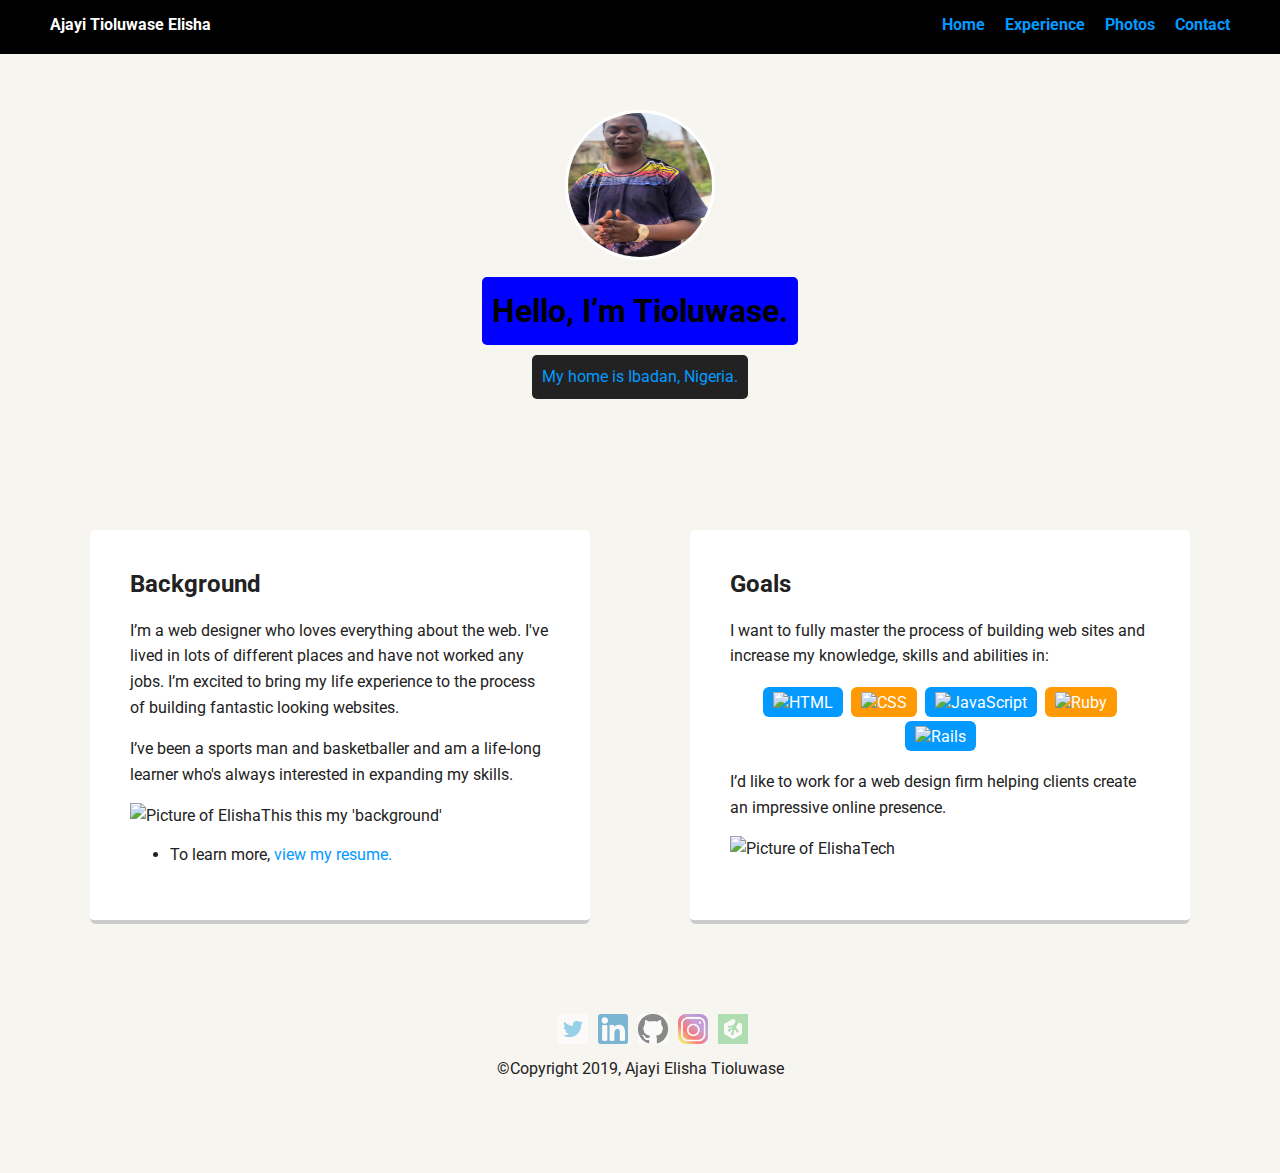
==== index.html @ 3af08009 "First Commit" ====
<!doctype html>
<html lang="en">
<head>
  <meta charset="utf-8">
  <title>Ajayi Tioluwase Elisha's  Profile</title>
  <meta name="viewport" content="width=device-width, initial-scale=1.0">
  <link rel="stylesheet" href="styles.css">
  <link href="https://fonts.googleapis.com/css?family=Muli%7CRoboto:400,300,500,700,900" rel="stylesheet"></head>
  <body>

    <div class="main-nav">
        <ul class="nav">
          <li class="name">Ajayi Tioluwase Elisha</li>
          <li><a href="#top">Home</a></li>
          <li><a href="experience.html">Experience</a></li>
          <li><a href="photos.html">Photos</a></li>
          <li><a href="contact.html">Contact</a></li>
        </ul>
    </div>

    <header>
      <img src="images/Tolu.jpg" alt="Picture of Elisha" class="profile-image">
      <h1 class="tag name">Hello, I’m Tioluwase.</h1>
      <p class="tag location">
        <a href="https://www.google.com/maps/place/Honeycomb+Unique+College/@7.4949901,3.923195,784m/data=!3m1!1e3!4m5!3m4!1s0x1039ede83f87b75d:0xafd384ef16167c7e!8m2!3d7.4949848!4d3.9253837">
        My home is Ibadan, Nigeria.</a></p>
      
     
    </header>

    <main class="flex">
      <div class="card">
        <h2>Background</h2>
        <p>I’m a web designer who loves everything about the web. I've lived in lots of different places and have not worked any jobs. I’m excited to bring my life experience to the process of building fantastic looking websites.</p>
        <p>I’ve been a sports man and basketballer and am a life-long learner who's always interested in expanding my skills.</p>
        <p><img src="http://placeimg.com/400/400/nature" alt="Picture of Elisha" class="profile-image">This this my 'background'</a></p> 
        <ul>
          <li>To learn more, <a href="resume.html">view my resume.</a></li>
        </ul>
      </div> 

      <div class="card">
        <h2>Goals</h2>
        <p>I want to fully master the process of building web sites and increase my knowledge, skills and abilities in:</p>
        <ul class="skills">
          <li><img src="http://placeimg.com/20/20/tech">HTML</li>
          <li><img src="http://placeimg.com/20/20/tech">CSS</li>
          <li><img src="http://placeimg.com/20/20/tech">JavaScript</li>
          <li><img src="http://placeimg.com/20/20/tech">Ruby</li>
          <li><img src="http://placeimg.com/20/20/tech">Rails</li>
        </ul>
        <p>I’d like to work for a web design firm helping clients create an impressive online presence.</p>
       <p><img src="http://placeimg.com/400/400/tech" alt="Picture of Elisha" class="profile-image">Tech</p>
      </div> 

    </main>
    <footer>
      <ul>
        <li><a href="https://www.twitter.com/6iix_8ight" target="_blank"class="social twitter">Twitter</a></li>
        <li><a href="https://www.linkedin.com/in/ajayi-tioluwase-81782b16b" target="_blank" class="social linkedin">LinkedIn</a></li>
        <li><a href="htttps://www.github.com/ogideolu" target="_blank" class="social github">Github</a></li>
        <li><a href="https://www.instagram.com/deolu_codes/" target="_blank" class="social instagram">Instagram</a></li>
        <li><a href="https://www.teamtreehouse.com/tioluwase"target="_blank" class="social Teamtreehouse">Teamtreehouse</a></li>
      </ul>
      <p class="copyright">&copy;Copyright 2019, Ajayi Elisha Tioluwase</p>
    </footer>
  </body>
  </html>
---- styles.css ----
/* Global Layout Set-up */
* { 
  box-sizing: border-box;
}
  
body {
  margin: 0;
  padding: 0;
  text-align: center;
  font-family: 'Roboto', sans-serif;
  color: #222;
  background: #f7f5f0;
}
/* Link Styles */

a {
  text-decoration: none;
  color: #0499ff;
}
a:hover {
  color: #6633ff;
}

/* Section Styles */

.main-nav {
  width: 100%;
  background: black;
  min-height: 30px;
  padding: 10px;
  position: fixed;
  text-align: center;
}
.nav {
  display: flex;
  justify-content: space-around;
  font-weight: 700;
  list-style-type: none;
  margin: 0 auto;
  padding: 0;
}
.nav .name {
  display: none;
}
.nav li {
  padding: 5px 10px 10px 10px;
}
.nav a {
  transition: all .5s;
}
.nav a:hover {
  color: white
}

header {
  text-align: center;
  background: url('http://placeimg.com/640/480/tech') no-repeat top center ;
  background-size: cover;
  overflow: hidden;
  padding-top: 60px;
}
header {
  line-height: 1.5;
}
header .profile-image {
  margin-top: 50px;
  width: 150px;
  height: 150px;
  border-radius: 50%;
  border: 3px solid white;
  transition: all .5s;
}
header .profile-image:hover {
  transform: scale(2) rotate(720deg);
}
.tag {
  background-color: blue;
  color: black;
  padding: 10px;
  border-radius: 5px;
  display: table;
  margin: 10px auto;
} 
.location {
  background-color: #222;
  color: white;
}
.card {
  margin: 30px;
  padding: 20px 40px 40px;
  max-width: 500px;
  text-align: left;
  background: #fff;
  border-bottom: 4px solid #ccc;
  border-radius: 6px;
}
.card:hover {
  border-color: #ff99ff;
}

ul.skills {
  padding: 0;
  text-align: center;
}

.skills li {
  border-radius: 6px;
  display: inline-block;
  background: #ff9904;
  color: white;
  padding: 5px 10px;
  margin: 2px;
}

.skills li:nth-child(odd) {
  background: #0399ff;
}

footer {
  width: 100%;
  min-height: 30px;
  padding: 20px 0 40px 20px;
}

footer .copyright {
  top: -8px;
  margin-right: 20px;
  font-size: .75em;
}

footer ul {
  list-style-type: none;
  margin: 0;
  padding: 0;
}

footer ul li {
  display: inline-block;
}

a.social {
  display: inline-block;
  text-indent: -9999px;
  margin-left: 5px;
  width: 30px;
  height: 30px;
  background-size: 30px 30px;
  opacity: .5;
  transition: all .25s;
}
a.twitter {
  background-image: url(images/twitter.png);
}
a.linkedin {
  background-image: url(images/linkedin.png);
}
a.github {
  background-image: url(images/github.png);
}
a.instagram {
  background-image: url(images/instagram.jpg);
}
a.Teamtreehouse {
  background-image: url(images/treehouse.jpg);
}
a.social:hover {
  opacity: 1;
}
.clearfix {
  clear: both;
}

/* Styles for larger screens */
@media screen and (min-width: 720px) {
  
  .flex {
      display: flex;
      max-width: 1200px;
      justify-content: space-around;
      margin: 0 auto;
  }

  header {
    min-height: 450px;
  }

  .nav {
    max-width: 1200px;
  }

  .nav .name {
    display: block;
    margin-right: auto;
    color: white;
  }

  main {
    padding-top: 50px;
  }

  main p {
    line-height: 1.6em;
  }

  footer {
    font-size: 1.3em;
    max-width: 1200px;
    margin: 40px auto;
  }

}
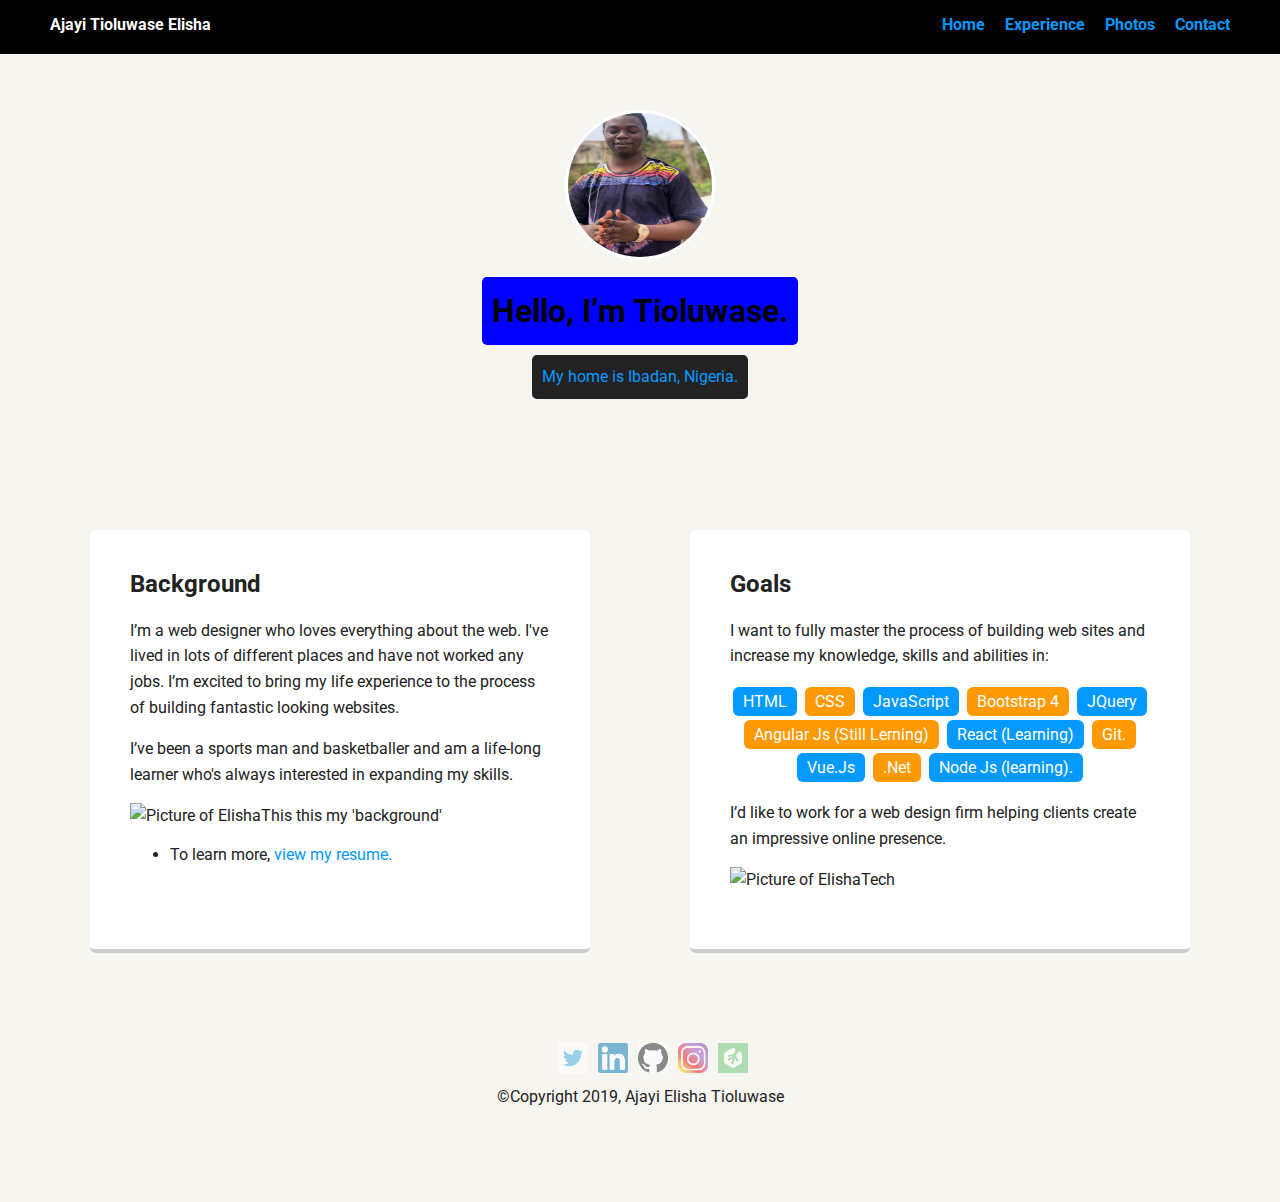
==== commit efe91a3b: "Update index.html" ====
--- a/index.html
+++ b/index.html
@@ -43,11 +43,17 @@
         <h2>Goals</h2>
         <p>I want to fully master the process of building web sites and increase my knowledge, skills and abilities in:</p>
         <ul class="skills">
-          <li><img src="http://placeimg.com/20/20/tech">HTML</li>
-          <li><img src="http://placeimg.com/20/20/tech">CSS</li>
-          <li><img src="http://placeimg.com/20/20/tech">JavaScript</li>
-          <li><img src="http://placeimg.com/20/20/tech">Ruby</li>
-          <li><img src="http://placeimg.com/20/20/tech">Rails</li>
+          <li>HTML</li>
+          <li>CSS</li>
+          <li>JavaScript</li>
+          <li>Bootstrap 4</li>
+          <li>JQuery</li>
+          <li>Angular Js (Still Lerning)</li>
+          <li>React (Learning)</li>
+          <li>Git.</li>
+          <li>Vue.Js</li>
+          <li>.Net</li>
+          <li>Node Js (learning).</li>
         </ul>
         <p>I’d like to work for a web design firm helping clients create an impressive online presence.</p>
        <p><img src="http://placeimg.com/400/400/tech" alt="Picture of Elisha" class="profile-image">Tech</p>
